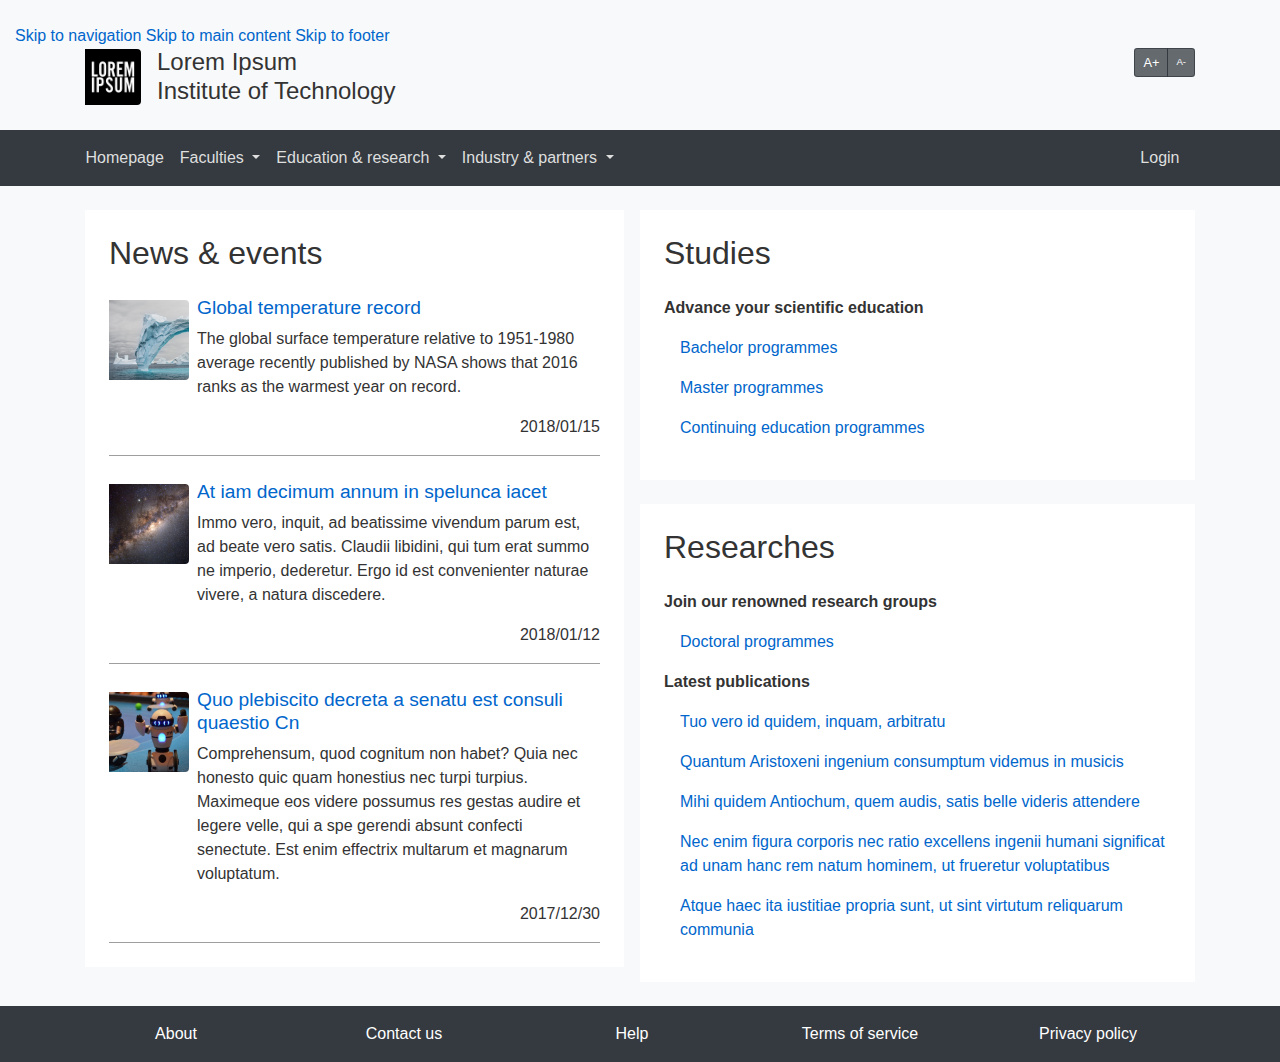
==== src/index.html @ 70aacde1 "Changes for 6 sub-tasks in Task 3" ====
<!DOCTYPE html>
<html lang="en" id="root">

<head>
    <meta charset="UTF-8">
    <meta name="viewport" content="width=device-width, initial-scale=1, shrink-to-fit=no">
    <meta http-equiv="X-UA-Compatible" content="ie=edge">
    <title>Lorem Ipsum Institute of Technolgoy</title>
    <link href="./css/bootstrap.css" rel="stylesheet">
    <link href="./css/common.css" rel="stylesheet">
    <link href="./css/index.css" rel="stylesheet">   
</head>

<body class="d-flex flex-column bg-light">
    <div class="container-fluid d-none d-lg-block my-4 header">
    <!-- Task 3.6-->
    <!-- Skip links -->
    <a href="#nav-bar-content" class="skip-link">Skip to navigation</a>
    <a href="#main" class="skip-link">Skip to main content</a>
    <a href="#footer" class="skip-link">Skip to footer</a>
        <div class="container">
            <div class="row no-gutters">
                <div class="col-8 media">
                    <img class="align-self-center mr-3 rounded-right logo" src="./img/logo.jpg">
                    <div class="media-body align-self-center">
                        <div class="mb-0 title">Lorem Ipsum
                            <br>Institute of Technology
                        </div>
                    </div>
                </div>
                <div class="col-4">
                    <div class="btn-toolbar justify-content-end">
                        <div class="btn-group btn-group-sm">
                            <button class="btn btn-dark font-increase-button" id="font-increase-button">A+</button>
                            <button class="btn btn-dark font-decrease-button" id="font-decrease-button">A-</button>
                        </div>
                    </div>
                </div>
            </div>
        </div>
    </div>

    <!-- Task 3.3-->
    <!-- Change to <nav> for main navigation container -->
    <!-- <div class="container-fluid bg-dark nav"> -->
    <nav class="container-fluid bg-dark nav">
        <div class="container">
            <div class="navbar navbar-dark bg-dark navbar-expand-lg px-0">
                <div class="navbar-brand d-lg-none">
                    <img class="rounded-right" src="./img/logo.jpg" width="40" height="40">
                </div>
                <button class="navbar-toggler" type="button">
                    <span class="navbar-toggler-icon"></span>
                </button>
                <div class="collapse navbar-collapse" id="nav-bar-content">
                    <!-- Change to <ul> for main menu -->                
                    <!-- <div class="navbar-nav mr-auto"> -->
                    <ul class="navbar-nav mr-auto">
                        <!-- Main menu items -->
                        <!-- <div class="nav-item"> -->
                        <li class="nav-item">
                            <!-- <a class="nav-link" href="./">Homepage</a> -->
                            <!-- <a class="nav-link" href="#">Homepage</a> -->
                            <a class="nav-link" href="./index.html">Homepage</a>
                        <!-- </div> -->
                        </li>
                        <!-- <div class="nav-item dropdown"> -->
                        <li class="nav-item dropdown">
                            <!-- Task 3.4 -->
                            <!-- Add aria attributes for screenreader -->
                            <!-- <a class="nav-link dropdown-toggle" href="#" id="nav-bar-faculties">Faculties</a> -->
                            <a class="nav-link dropdown-toggle" href="#" id="nav-bar-faculties" aria-haspopup="true" aria-expanded="false">
                                Faculties
                            </a>
                            <!-- Sub-menu represented as nested <ul> -->
                            <!-- <div class="dropdown-menu"> -->
                            <ul class="dropdown-menu">
                                <!-- <div> -->
                                <li>
                                    <a class="dropdown-item" href="./empty.html?title=Applied+sciences">Applied sciences</a>
                                <!-- </div> -->
                                </li>
                                <!-- <div> -->
                                <li>
                                    <a class="dropdown-item" href="./empty.html?title=Architecture+%26+planning">Architecture &amp; planning</a>
                                <!-- </div> -->
                                </li>
                                <!-- <div> -->
                                <li>
                                    <a class="dropdown-item" href="./empty.html?title=Construction+%26+environment">Construction &amp; environment</a>
                                <!-- </div> -->
                                </li>
                                <!-- <div> -->
                                <li>
                                    <a class="dropdown-item" href="./empty.html?title=Engineering">Engineering</a>
                                <!-- </div> -->
                                </li>
                                <!-- <div> -->
                                <li>
                                    <a class="dropdown-item" href="./empty.html?title=Health+%26+social+sciences">Health &amp; social sciences</a>
                                <!-- </div> -->
                                </li>
                            <!-- </div> -->
                            </ul>
                        <!-- </div> -->
                        </li>
                        <li class="nav-item dropdown">
                            <!-- Task 3.4 -->
                            <!-- <a class="nav-link dropdown-toggle" href="#" id="nav-bar-education">Education &amp; research</a> -->
                            <a class="nav-link dropdown-toggle" href="#" id="nav-bar-education" aria-haspopup="true" aria-expanded="false">
                                Education &amp; research
                            </a>
                            <ul class="dropdown-menu">
                                <li>
                                    <a class="dropdown-item" href="./empty.html?title=Bachelor">Bachelor</a>
                                </li>
                                <li>
                                    <a class="dropdown-item" href="./empty.html?title=Master">Master</a>
                                </li>
                                <li>
                                    <a class="dropdown-item" href="./empty.html?title=Continuing+education">Continuing education</a>
                                </li>
                                <li>
                                    <a class="dropdown-item" href="./empty.html?title=Doctorate">Doctorate</a>
                                </li>
                            </ul>
                        </li>
                        <li class="nav-item dropdown">
                            <!-- Task 3.4 -->
                            <!-- <a class="nav-link dropdown-toggle" href="#" id="nav-bar-industry">Industry &amp; partners</a> -->
                            <a class="nav-link dropdown-toggle" href="#" id="nav-bar-industry" aria-haspopup="true" aria-expanded="false">
                                Industry &amp; partners
                            </a>
                            <ul class="dropdown-menu">
                                <li>
                                    <a class="dropdown-item" href="./empty.html?title=Public+relations">Public relations</a>
                                </li>
                                <li>
                                    <a class="dropdown-item" href="./empty.html?title=Commercialization">Commercialization</a>
                                </li>
                                <li>
                                    <a class="dropdown-item" href="./empty.html?title=Sponsors+%26+partners">Sponsors &amp; partners</a>
                                </li>
                            </ul>
                        </li>
                    </ul>
                    <div class="navbar-nav">
                        <div class="nav-item">
                            <a class="nav-link" href="./login.html">Login</a>
                        </div>
                    </div>
                </div>
            </div>
            <div class="d-lg-none">
                <div class="btn-toolbar justify-content-end">
                    <div class="btn-group btn-group-sm">
                        <button class="btn btn-dark text-white font-increase-button" id="font-increase-button-1">A+</button>
                        <button class="btn btn-dark text-white font-decrease-button" id="font-decrease-button-1">A-</button>
                    </div>
                </div>
            </div>
        </div>
    </nav>

    <div class="container main" id="main">
        <div class="row no-gutters">
            <div class="col-12 col-lg-6">
                <div class="p-4 mt-4 mr-lg-3 bg-white news">
                    <!-- Task 3.1-->
                    <!-- <div class="text-primary mb-4 title">News &amp; events</div> -->
                    <h2 class="text-primary mb-4 title">News &amp; events</h2>
                    <!-- Task 3.2-->
                    <!-- <div class="media mt-4"> -->
                    <article class="media mt-4" aria-label="Global temperature record">
                        <img class="my-1 mr-2 rounded-right" src="./img/iceberg.jpg">
                        <div class="media-body">
                            <!-- Task 3.1-->                           
                            <!-- <div class="text-info mt-0 mb-2 subtitle">
                                <a href="./article.html">Global temperature record</a>
                            </div> -->
                            <h3 class="text-info mt-0 mb-2 subtitle">
                                <a href="./article.html">Global temperature record</a>
                            </h3>                            
                            <p>
                                The global surface temperature relative to 1951-1980 average recently published by NASA shows that 2016 ranks as the warmest
                                year on record.
                            </p>
                            <div class="my-3 text-secondary text-right">
                                <div>2018/01/15</div>
                            </div>
                        </div>
                    <!-- </div> -->
                    </article>
                    <!-- Task 3.2-->
                    <!-- <div class="media mt-4"> -->
                    <article class="media mt-4" aria-label="At iam decimum annum in spelunca iacet">
                        <img class="my-1 mr-2 rounded-right" src="./img/universe.jpg">
                        <div class="media-body">
                            <!-- Task 3.1-->
                            <!-- <div class="text-info mt-0 mb-2 subtitle">
                                <a href="./empty.html?title=Article">At iam decimum annum in spelunca iacet</a>
                            </div> -->
                            <h3 class="text-info mt-0 mb-2 subtitle">
                                <a href="./empty.html?title=Article">At iam decimum annum in spelunca iacet</a>
                            </h3>
                            <p>
                                Immo vero, inquit, ad beatissime vivendum parum est, ad beate vero satis. Claudii libidini, qui tum erat summo ne imperio,
                                dederetur. Ergo id est convenienter naturae vivere, a natura discedere.
                            </p>
                            <div class="my-3 text-secondary text-right">
                                <div>2018/01/12</div>
                            </div>
                        </div>
                    <!-- </div> -->
                    </article>
                    <!-- Task 3.2-->
                    <!-- <div class="media mt-4"> -->
                    <article class="media mt-4" aria-label="Quo plebiscito decreta a senatu est consuli quaestio Cn">
                        <img class="my-1 mr-2 rounded-right" src="./img/robots.jpg">
                        <div class="media-body">
                            <!-- Task 3.1-->
                            <!-- <div class="text-info mt-0 mb-2 subtitle">
                                <a href="./empty.html?title=Article">Quo plebiscito decreta a senatu est consuli quaestio Cn</a>
                            </div> -->
                            <h3 class="text-info mt-0 mb-2 subtitle">
                                <a href="./empty.html?title=Article">Quo plebiscito decreta a senatu est consuli quaestio Cn</a>
                            </h3>
                            <p>
                                Comprehensum, quod cognitum non habet? Quia nec honesto quic quam honestius nec turpi turpius. Maximeque eos videre possumus
                                res gestas audire et legere velle, qui a spe gerendi absunt confecti senectute. Est enim
                                effectrix multarum et magnarum voluptatum.
                            </p>
                            <div class="my-3 text-secondary text-right">
                                <div>2017/12/30</div>
                            </div>
                        </div>
                    <!-- </div> -->
                    </article>
                </div>
            </div>
            <div class="col-12 col-lg-6">
                <div class="p-4 mt-4 bg-white studies">
                    <!-- Task 3.1-->
                    <!-- <div class="text-primary mb-4 title">Studies</div> -->
                    <h2 class="text-primary mb-4 title">Studies</h2>
                    <p class="font-weight-bold">Advance your scientific education</p>
                    <div class="list-unstyled ml-3">
                        <p>
                            <a href="./empty.html?title=Bachelor">Bachelor programmes</a>
                        </p>
                        <p>
                            <a href="./empty.html?title=Bachelor">Master programmes</a>
                        </p>
                        <p>
                            <a href="./empty.html?title=Continuing+education">Continuing education programmes</a>
                        </p>
                    </div>
                </div>

                <div class="p-4 mt-4 bg-white researches">
                    <!-- Task 3.1-->
                    <!-- <div class="text-primary mb-4 title">Researches</div> -->
                    <h2 class="text-primary mb-4 title">Researches</h2>
                    <p class="font-weight-bold">Join our renowned research groups</p>
                    <p class="ml-3">
                        <a href="./empty.html?title=Doctorate">Doctoral programmes</a>
                    </p>
                    <p class="font-weight-bold">Latest publications</p>
                    <div class="list-unstyled ml-3">
                        <p>
                            <a href="./empty.html?title=Article">Tuo vero id quidem, inquam, arbitratu</a>
                        </p>
                        <p>
                            <a href="./empty.html?title=Article">Quantum Aristoxeni ingenium consumptum videmus in musicis</a>
                        </p>
                        <p>
                            <a href="./empty.html?title=Article">Mihi quidem Antiochum, quem audis, satis belle videris attendere</a>
                        </p>
                        <p>
                            <a href="./empty.html?title=Article">Nec enim figura corporis nec ratio excellens ingenii humani significat ad unam hanc rem natum
                                hominem, ut frueretur voluptatibus</a>
                        </p>
                        <p>
                            <a href="./empty.html?title=Article">Atque haec ita iustitiae propria sunt, ut sint virtutum reliquarum communia</a>
                        </p>
                    </div>
                </div>
            </div>
        </div>
    </div>

    <div class="container-fluid bg-dark mt-4 footer" id="footer">
        <div class="container text-center py-3">
            <div class="row justify-content-around">
                <a class="col-12 col-md mr-3 text-white" href="./empty.html?title=About">About</a>
                <a class="col-12 col-md mr-3 text-white" href="./empty.html?title=Contact+us">Contact us</a>
                <a class="col-12 col-md mr-3 text-white" href="./empty.html?title=Help">Help</a>
                <a class="col-12 col-md mr-3 text-white" href="./empty.html?title=Terms+of+services">Terms of service</a>
                <a class="col-12 col-md mr-3 text-white" href="./empty.html?title=Privacy+policy">Privacy policy</a>
            </div>
        </div>
    </div>

    <script type="text/javascript" src="./js/jquery.js"></script>
    <script type="text/javascript" src="./js/popper.js"></script>
    <script type="text/javascript" src="./js/bootstrap.js"></script>
    <script type="text/javascript" src="./js/common.js"></script>
    <script type="text/javascript" src="./js/index.js"></script>
</body>

</html>
---- src/css/common.css ----
html {
    font-size: 1rem
}

body,
html {
    height: 100%
}
/* Lanlan: Start Modifying Color*/
body a {
    color: #0066CC
}

body div,
body p {
    color: #333333
}

body a:hover {
    color: #CC0000
}
/* Lanlan: Finish Modifying Color*/
.title {
    font-size: 2rem;
    font-weight: 100
}

.subtitle {
    font-size: 1.2rem;
    font-weight: 400/* Lanlan */
}

.header .logo {
    height: 3.5rem;
    width: 3.5rem
}

.header .title {
    font-size: 1.5rem;
    line-height: 1.8rem
}

.header .font-increase-button,
.nav .font-increase-button {
    font-size: .8rem
}

.header .font-decrease-button,
.nav .font-decrease-button {
    font-size: .6rem
}

.footer,
.header,
.nav {
    flex: 0 0 auto
}

.main {
    flex: 1 0 auto
}
---- src/css/index.css ----
.news .media {
    border-bottom: 1px solid #9e9e9e
}

.news .media img {
    width: 5rem
}

.researches li,
.studies li {
    margin-top: 1.2rem
}
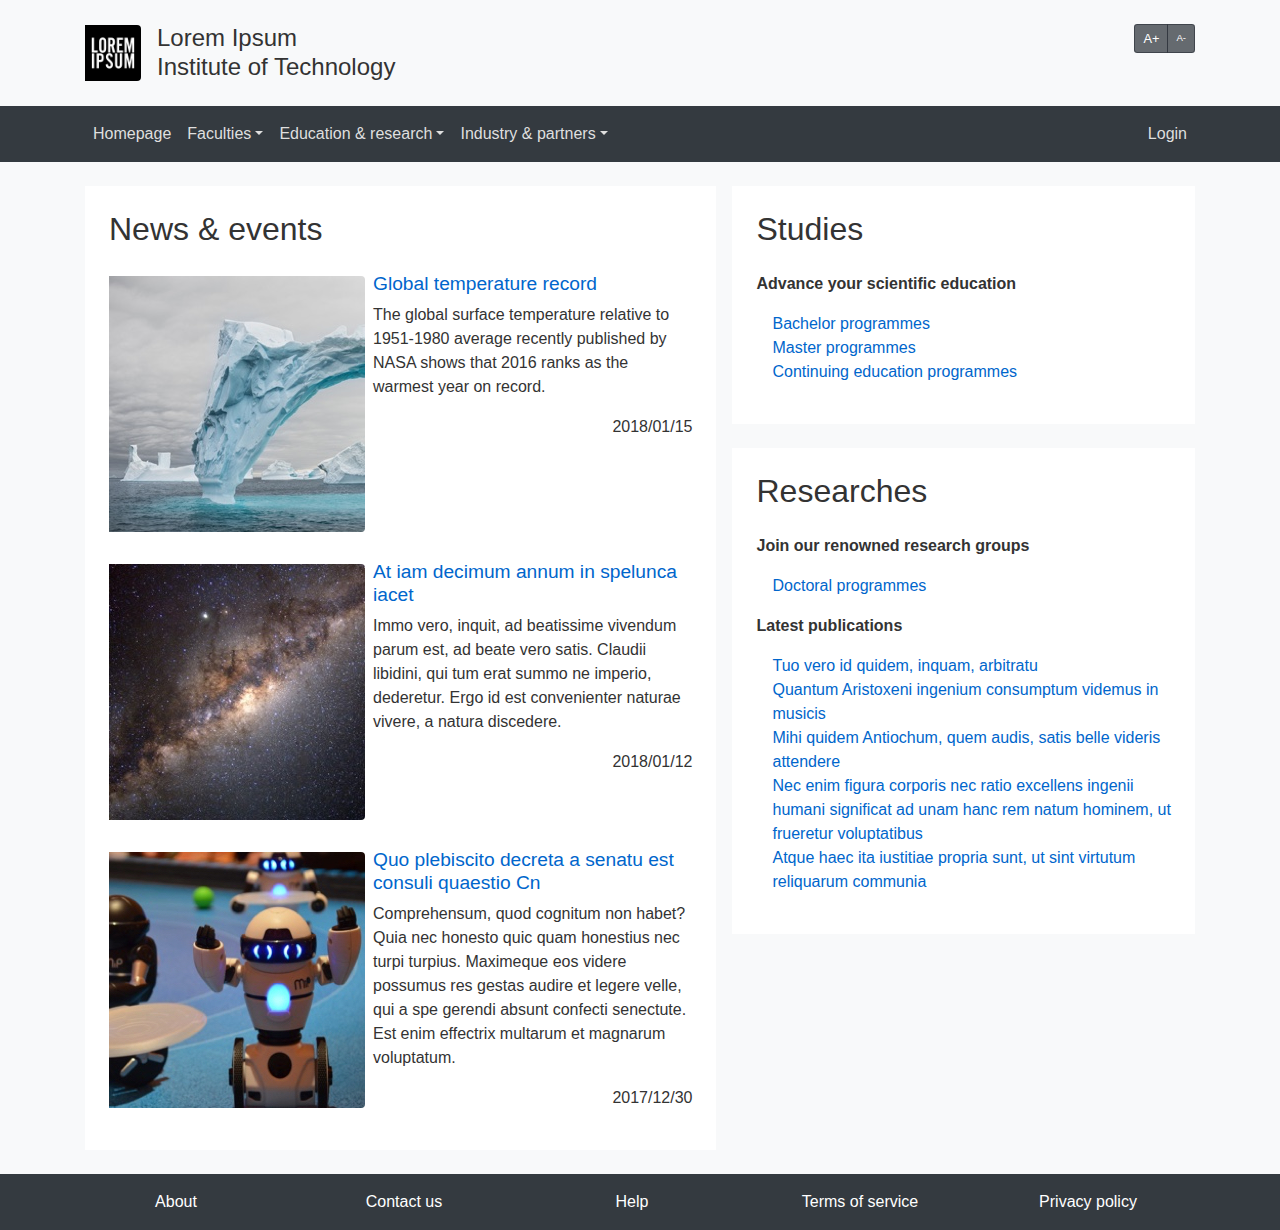
==== commit f21f469f: "Merge pull request #1 from Abbywpy/task2" ====
--- a/src/index.html
+++ b/src/index.html
@@ -8,298 +8,243 @@
     <title>Lorem Ipsum Institute of Technolgoy</title>
     <link href="./css/bootstrap.css" rel="stylesheet">
     <link href="./css/common.css" rel="stylesheet">
-    <link href="./css/index.css" rel="stylesheet">   
+    <link href="./css/index.css" rel="stylesheet">
 </head>
 
 <body class="d-flex flex-column bg-light">
-    <div class="container-fluid d-none d-lg-block my-4 header">
-    <!-- Task 3.6-->
-    <!-- Skip links -->
-    <a href="#nav-bar-content" class="skip-link">Skip to navigation</a>
-    <a href="#main" class="skip-link">Skip to main content</a>
-    <a href="#footer" class="skip-link">Skip to footer</a>
-        <div class="container">
-            <div class="row no-gutters">
-                <div class="col-8 media">
-                    <img class="align-self-center mr-3 rounded-right logo" src="./img/logo.jpg">
-                    <div class="media-body align-self-center">
-                        <div class="mb-0 title">Lorem Ipsum
-                            <br>Institute of Technology
-                        </div>
-                    </div>
-                </div>
-                <div class="col-4">
+    <header class="header" role="banner"><!-- Lanlan: use 'header' as HTML5 semantic tags; Add 'class="header"' for old browsers -->
+        <div class="container-fluid d-none d-lg-block my-4"><!-- Lanlan -->
+            <div class="container">
+                <div class="row no-gutters">
+                    <div class="col-8 media">
+                        <img class="align-self-center mr-3 rounded-right logo" src="./img/logo.jpg">
+                        <div class="media-body align-self-center">
+                            <h1 class="mb-0 title">Lorem Ipsum<!-- Lanlan -->
+                                <br>Institute of Technology
+                            </h1><!-- Lanlan -->
+                        </div>
+                    </div>
+                    <div class="col-4">
+                        <div class="btn-toolbar justify-content-end">
+                            <div class="btn-group btn-group-sm">
+                                <button class="btn btn-dark font-increase-button" aria-label="font-increase-button" id="font-increase-button">A+</button>
+                                <button class="btn btn-dark font-decrease-button" aria-label="font-decrease-button" id="font-decrease-button">A-</button>
+                            </div>
+                        </div>
+                    </div>
+                </div>
+            </div>
+        </div>
+    </header><!-- Lanlan -->
+
+    <nav class="nav" role="navigation"><!-- Lanlan -->
+        <div class="container-fluid bg-dark"><!-- Lanlan -->
+            <div class="container">
+                <div class="navbar navbar-dark bg-dark navbar-expand-lg px-0">
+                    <div class="navbar-brand d-lg-none">
+                        <img class="rounded-right" src="./img/logo.jpg" width="40" height="40">
+                    </div>
+                    <button class="navbar-toggler" type="button">
+                        <span class="navbar-toggler-icon"></span>
+                    </button>
+                    <div class="collapse navbar-collapse" id="nav-bar-content">
+                        <div class="navbar-nav mr-auto">
+                            <div class="nav-item">
+                                <a class="nav-link" href="./">Homepage</a>
+                            </div>
+                            <div class="nav-item dropdown">
+                                <a class="nav-link dropdown-toggle" href="#" id="nav-bar-faculties">Faculties</a>
+                                <div class="dropdown-menu">
+                                    <div>
+                                        <a class="dropdown-item" href="./empty.html?title=Applied+sciences">Applied sciences</a>
+                                    </div>
+                                    <div>
+                                        <a class="dropdown-item" href="./empty.html?title=Architecture+%26+planning">Architecture &amp; planning</a>
+                                    </div>
+                                    <div>
+                                        <a class="dropdown-item" href="./empty.html?title=Construction+%26+environment">Construction &amp; environment</a>
+                                    </div>
+                                    <div>
+                                        <a class="dropdown-item" href="./empty.html?title=Engineering">Engineering</a>
+                                    </div>
+                                    <div>
+                                        <a class="dropdown-item" href="./empty.html?title=Health+%26+social+sciences">Health &amp; social sciences</a>
+                                    </div>
+                                </div>
+                            </div>
+                            <div class="nav-item dropdown">
+                                <a class="nav-link dropdown-toggle" href="#" id="nav-bar-education">Education &amp; research</a>
+                                <div class="dropdown-menu">
+                                    <div>
+                                        <a class="dropdown-item" href="./empty.html?title=Bachelor">Bachelor</a>
+                                    </div>
+                                    <div>
+                                        <a class="dropdown-item" href="./empty.html?title=Master">Master</a>
+                                    </div>
+                                    <div>
+                                        <a class="dropdown-item" href="./empty.html?title=Continuing+education">Continuing education</a>
+                                    </div>
+                                    <div>
+                                        <a class="dropdown-item" href="./empty.html?title=Doctorate">Doctorate</a>
+                                    </div>
+                                </div>
+                            </div>
+                            <div class="nav-item dropdown">
+                                <a class="nav-link dropdown-toggle" href="#" id="nav-bar-industry">Industry &amp; partners</a>
+                                <div class="dropdown-menu">
+                                    <div>
+                                        <a class="dropdown-item" href="./empty.html?title=Public+relations">Public relations</a>
+                                    </div>
+                                    <div>
+                                        <a class="dropdown-item" href="./empty.html?title=Commercialization">Commercialization</a>
+                                    </div>
+                                    <div>
+                                        <a class="dropdown-item" href="./empty.html?title=Sponsors+%26+partners">Sponsors &amp; partners</a>
+                                    </div>
+                                </div>
+                            </div>
+                        </div>
+                        <div class="navbar-nav">
+                            <div class="nav-item">
+                                <a class="nav-link" href="./login.html">Login</a>
+                            </div>
+                        </div>
+                    </div>
+                </div>
+                <div class="d-lg-none">
                     <div class="btn-toolbar justify-content-end">
                         <div class="btn-group btn-group-sm">
-                            <button class="btn btn-dark font-increase-button" id="font-increase-button">A+</button>
-                            <button class="btn btn-dark font-decrease-button" id="font-decrease-button">A-</button>
-                        </div>
-                    </div>
-                </div>
-            </div>
-        </div>
-    </div>
-
-    <!-- Task 3.3-->
-    <!-- Change to <nav> for main navigation container -->
-    <!-- <div class="container-fluid bg-dark nav"> -->
-    <nav class="container-fluid bg-dark nav">
-        <div class="container">
-            <div class="navbar navbar-dark bg-dark navbar-expand-lg px-0">
-                <div class="navbar-brand d-lg-none">
-                    <img class="rounded-right" src="./img/logo.jpg" width="40" height="40">
-                </div>
-                <button class="navbar-toggler" type="button">
-                    <span class="navbar-toggler-icon"></span>
-                </button>
-                <div class="collapse navbar-collapse" id="nav-bar-content">
-                    <!-- Change to <ul> for main menu -->                
-                    <!-- <div class="navbar-nav mr-auto"> -->
-                    <ul class="navbar-nav mr-auto">
-                        <!-- Main menu items -->
-                        <!-- <div class="nav-item"> -->
-                        <li class="nav-item">
-                            <!-- <a class="nav-link" href="./">Homepage</a> -->
-                            <!-- <a class="nav-link" href="#">Homepage</a> -->
-                            <a class="nav-link" href="./index.html">Homepage</a>
-                        <!-- </div> -->
-                        </li>
-                        <!-- <div class="nav-item dropdown"> -->
-                        <li class="nav-item dropdown">
-                            <!-- Task 3.4 -->
-                            <!-- Add aria attributes for screenreader -->
-                            <!-- <a class="nav-link dropdown-toggle" href="#" id="nav-bar-faculties">Faculties</a> -->
-                            <a class="nav-link dropdown-toggle" href="#" id="nav-bar-faculties" aria-haspopup="true" aria-expanded="false">
-                                Faculties
-                            </a>
-                            <!-- Sub-menu represented as nested <ul> -->
-                            <!-- <div class="dropdown-menu"> -->
-                            <ul class="dropdown-menu">
-                                <!-- <div> -->
-                                <li>
-                                    <a class="dropdown-item" href="./empty.html?title=Applied+sciences">Applied sciences</a>
-                                <!-- </div> -->
-                                </li>
-                                <!-- <div> -->
-                                <li>
-                                    <a class="dropdown-item" href="./empty.html?title=Architecture+%26+planning">Architecture &amp; planning</a>
-                                <!-- </div> -->
-                                </li>
-                                <!-- <div> -->
-                                <li>
-                                    <a class="dropdown-item" href="./empty.html?title=Construction+%26+environment">Construction &amp; environment</a>
-                                <!-- </div> -->
-                                </li>
-                                <!-- <div> -->
-                                <li>
-                                    <a class="dropdown-item" href="./empty.html?title=Engineering">Engineering</a>
-                                <!-- </div> -->
-                                </li>
-                                <!-- <div> -->
-                                <li>
-                                    <a class="dropdown-item" href="./empty.html?title=Health+%26+social+sciences">Health &amp; social sciences</a>
-                                <!-- </div> -->
-                                </li>
-                            <!-- </div> -->
-                            </ul>
-                        <!-- </div> -->
-                        </li>
-                        <li class="nav-item dropdown">
-                            <!-- Task 3.4 -->
-                            <!-- <a class="nav-link dropdown-toggle" href="#" id="nav-bar-education">Education &amp; research</a> -->
-                            <a class="nav-link dropdown-toggle" href="#" id="nav-bar-education" aria-haspopup="true" aria-expanded="false">
-                                Education &amp; research
-                            </a>
-                            <ul class="dropdown-menu">
-                                <li>
-                                    <a class="dropdown-item" href="./empty.html?title=Bachelor">Bachelor</a>
-                                </li>
-                                <li>
-                                    <a class="dropdown-item" href="./empty.html?title=Master">Master</a>
-                                </li>
-                                <li>
-                                    <a class="dropdown-item" href="./empty.html?title=Continuing+education">Continuing education</a>
-                                </li>
-                                <li>
-                                    <a class="dropdown-item" href="./empty.html?title=Doctorate">Doctorate</a>
-                                </li>
-                            </ul>
-                        </li>
-                        <li class="nav-item dropdown">
-                            <!-- Task 3.4 -->
-                            <!-- <a class="nav-link dropdown-toggle" href="#" id="nav-bar-industry">Industry &amp; partners</a> -->
-                            <a class="nav-link dropdown-toggle" href="#" id="nav-bar-industry" aria-haspopup="true" aria-expanded="false">
-                                Industry &amp; partners
-                            </a>
-                            <ul class="dropdown-menu">
-                                <li>
-                                    <a class="dropdown-item" href="./empty.html?title=Public+relations">Public relations</a>
-                                </li>
-                                <li>
-                                    <a class="dropdown-item" href="./empty.html?title=Commercialization">Commercialization</a>
-                                </li>
-                                <li>
-                                    <a class="dropdown-item" href="./empty.html?title=Sponsors+%26+partners">Sponsors &amp; partners</a>
-                                </li>
-                            </ul>
-                        </li>
-                    </ul>
-                    <div class="navbar-nav">
-                        <div class="nav-item">
-                            <a class="nav-link" href="./login.html">Login</a>
-                        </div>
-                    </div>
-                </div>
-            </div>
-            <div class="d-lg-none">
-                <div class="btn-toolbar justify-content-end">
-                    <div class="btn-group btn-group-sm">
-                        <button class="btn btn-dark text-white font-increase-button" id="font-increase-button-1">A+</button>
-                        <button class="btn btn-dark text-white font-decrease-button" id="font-decrease-button-1">A-</button>
-                    </div>
-                </div>
-            </div>
-        </div>
-    </nav>
-
-    <div class="container main" id="main">
-        <div class="row no-gutters">
-            <div class="col-12 col-lg-6">
-                <div class="p-4 mt-4 mr-lg-3 bg-white news">
-                    <!-- Task 3.1-->
-                    <!-- <div class="text-primary mb-4 title">News &amp; events</div> -->
-                    <h2 class="text-primary mb-4 title">News &amp; events</h2>
-                    <!-- Task 3.2-->
-                    <!-- <div class="media mt-4"> -->
-                    <article class="media mt-4" aria-label="Global temperature record">
-                        <img class="my-1 mr-2 rounded-right" src="./img/iceberg.jpg">
-                        <div class="media-body">
-                            <!-- Task 3.1-->                           
-                            <!-- <div class="text-info mt-0 mb-2 subtitle">
-                                <a href="./article.html">Global temperature record</a>
-                            </div> -->
-                            <h3 class="text-info mt-0 mb-2 subtitle">
-                                <a href="./article.html">Global temperature record</a>
-                            </h3>                            
-                            <p>
-                                The global surface temperature relative to 1951-1980 average recently published by NASA shows that 2016 ranks as the warmest
-                                year on record.
+                            <button class="btn btn-dark text-white font-increase-button" aria-label="font-increase-button" id="font-increase-button-1">A+</button>
+                            <button class="btn btn-dark text-white font-decrease-button" aria-label="font-decrease-button" id="font-decrease-button-1">A-</button>
+                        </div>
+                    </div>
+                </div>
+            </div>
+        </div>
+    </nav><!-- Lanlan -->
+
+    <main class="main" role="main"><!-- Lanlan -->
+        <div class="container"><!-- Lanlan -->
+            <div class="row no-gutters">
+                <div class="col-12 col-lg-7"><!-- Lanlan: change width -->
+                    <section aria-label="news"><!-- Lanlan: section + aria-label -->
+                        <div class="p-4 mt-4 mr-lg-3 bg-white"><!-- Lanlan -->
+                            <h2 class="text-primary mb-4 title">News &amp; events</h2><!-- Lanlan -->
+                            <article aria-labelledby="article1-heading" class="media mt-4"><!-- Lanlan -->
+                                <img class="my-1 mr-2 rounded-right" src="./img/iceberg.jpg">
+                                <div class="media-body">
+                                    <h3 id="article1-heading" class="text-info mt-0 mb-2 subtitle"><!-- Lanlan -->
+                                        <a href="./article.html">Global temperature record</a>
+                                    </h3><!-- Lanlan -->
+                                    <p>
+                                        The global surface temperature relative to 1951-1980 average recently published by NASA shows that 2016 ranks as the warmest
+                                        year on record.
+                                    </p>
+                                    <div class="my-3 text-secondary text-right">
+                                        <div>2018/01/15</div>
+                                    </div>
+                                </div>
+                            </article><!-- Lanlan -->
+                            <article aria-labelledby="article2-heading" class="media mt-4"><!-- Lanlan -->
+                                <img class="my-1 mr-2 rounded-right" src="./img/universe.jpg">
+                                <div class="media-body">
+                                    <h3 id="article2-heading" class="text-info mt-0 mb-2 subtitle"><!-- Lanlan -->
+                                        <a href="./empty.html?title=Article">At iam decimum annum in spelunca iacet</a>
+                                    </h3><!-- Lanlan -->
+                                    <p>
+                                        Immo vero, inquit, ad beatissime vivendum parum est, ad beate vero satis. Claudii libidini, qui tum erat summo ne imperio,
+                                        dederetur. Ergo id est convenienter naturae vivere, a natura discedere.
+                                    </p>
+                                    <div class="my-3 text-secondary text-right">
+                                        <div>2018/01/12</div>
+                                    </div>
+                                </div>
+                            </article><!-- Lanlan -->
+                            <article aria-labelledby="article3-heading" class="media mt-4"><!-- Lanlan -->
+                                <img class="my-1 mr-2 rounded-right" src="./img/robots.jpg">
+                                <div class="media-body">
+                                    <h3 id="article3-heading" class="text-info mt-0 mb-2 subtitle"><!-- Lanlan -->
+                                        <a href="./empty.html?title=Article">Quo plebiscito decreta a senatu est consuli quaestio Cn</a>
+                                    </h3><!-- Lanlan -->
+                                    <p>
+                                        Comprehensum, quod cognitum non habet? Quia nec honesto quic quam honestius nec turpi turpius. Maximeque eos videre possumus
+                                        res gestas audire et legere velle, qui a spe gerendi absunt confecti senectute. Est enim
+                                        effectrix multarum et magnarum voluptatum.
+                                    </p>
+                                    <div class="my-3 text-secondary text-right">
+                                        <div>2017/12/30</div>
+                                    </div>
+                                </div>
+                            </article><!-- Lanlan -->
+                        </div>
+                    </section><!-- Lanlan -->
+                </div>
+
+                <div class="col-12 col-lg-5"><!-- Lanlan: change width -->
+                    <aside aria-label="studies" role="complementary"><!-- Lanlan: aside + aria-label -->
+                        <div class="p-4 mt-4 bg-white"><!-- Lanlan -->
+                            <h2 class="text-primary mb-4 title">Studies</h2><!-- Lanlan -->
+                            <p class="font-weight-bold">Advance your scientific education</p>
+                            <ul class="list-unstyled ml-3"><!-- Lanlan -->
+                                <li><!-- Lanlan -->
+                                    <a href="./empty.html?title=Bachelor">Bachelor programmes</a>
+                                </li><!-- Lanlan -->
+                                <li><!-- Lanlan -->
+                                    <a href="./empty.html?title=Bachelor">Master programmes</a>
+                                </li><!-- Lanlan -->
+                                <li><!-- Lanlan -->
+                                    <a href="./empty.html?title=Continuing+education">Continuing education programmes</a>
+                                </li><!-- Lanlan -->
+                            </ul><!-- Lanlan -->
+                        </div>
+                    </aside><!-- Lanlan -->
+
+                    <aside aria-label="researches" role="complementary"><!-- Lanlan: aside + aria-label -->
+                        <div class="p-4 mt-4 bg-white"><!-- Lanlan -->
+                            <h2 class="text-primary mb-4 title">Researches</h2><!-- Lanlan -->
+                            <p class="font-weight-bold">Join our renowned research groups</p>
+                            <p class="ml-3">
+                                <a href="./empty.html?title=Doctorate">Doctoral programmes</a>
                             </p>
-                            <div class="my-3 text-secondary text-right">
-                                <div>2018/01/15</div>
-                            </div>
-                        </div>
-                    <!-- </div> -->
-                    </article>
-                    <!-- Task 3.2-->
-                    <!-- <div class="media mt-4"> -->
-                    <article class="media mt-4" aria-label="At iam decimum annum in spelunca iacet">
-                        <img class="my-1 mr-2 rounded-right" src="./img/universe.jpg">
-                        <div class="media-body">
-                            <!-- Task 3.1-->
-                            <!-- <div class="text-info mt-0 mb-2 subtitle">
-                                <a href="./empty.html?title=Article">At iam decimum annum in spelunca iacet</a>
-                            </div> -->
-                            <h3 class="text-info mt-0 mb-2 subtitle">
-                                <a href="./empty.html?title=Article">At iam decimum annum in spelunca iacet</a>
-                            </h3>
-                            <p>
-                                Immo vero, inquit, ad beatissime vivendum parum est, ad beate vero satis. Claudii libidini, qui tum erat summo ne imperio,
-                                dederetur. Ergo id est convenienter naturae vivere, a natura discedere.
-                            </p>
-                            <div class="my-3 text-secondary text-right">
-                                <div>2018/01/12</div>
-                            </div>
-                        </div>
-                    <!-- </div> -->
-                    </article>
-                    <!-- Task 3.2-->
-                    <!-- <div class="media mt-4"> -->
-                    <article class="media mt-4" aria-label="Quo plebiscito decreta a senatu est consuli quaestio Cn">
-                        <img class="my-1 mr-2 rounded-right" src="./img/robots.jpg">
-                        <div class="media-body">
-                            <!-- Task 3.1-->
-                            <!-- <div class="text-info mt-0 mb-2 subtitle">
-                                <a href="./empty.html?title=Article">Quo plebiscito decreta a senatu est consuli quaestio Cn</a>
-                            </div> -->
-                            <h3 class="text-info mt-0 mb-2 subtitle">
-                                <a href="./empty.html?title=Article">Quo plebiscito decreta a senatu est consuli quaestio Cn</a>
-                            </h3>
-                            <p>
-                                Comprehensum, quod cognitum non habet? Quia nec honesto quic quam honestius nec turpi turpius. Maximeque eos videre possumus
-                                res gestas audire et legere velle, qui a spe gerendi absunt confecti senectute. Est enim
-                                effectrix multarum et magnarum voluptatum.
-                            </p>
-                            <div class="my-3 text-secondary text-right">
-                                <div>2017/12/30</div>
-                            </div>
-                        </div>
-                    <!-- </div> -->
-                    </article>
-                </div>
-            </div>
-            <div class="col-12 col-lg-6">
-                <div class="p-4 mt-4 bg-white studies">
-                    <!-- Task 3.1-->
-                    <!-- <div class="text-primary mb-4 title">Studies</div> -->
-                    <h2 class="text-primary mb-4 title">Studies</h2>
-                    <p class="font-weight-bold">Advance your scientific education</p>
-                    <div class="list-unstyled ml-3">
-                        <p>
-                            <a href="./empty.html?title=Bachelor">Bachelor programmes</a>
-                        </p>
-                        <p>
-                            <a href="./empty.html?title=Bachelor">Master programmes</a>
-                        </p>
-                        <p>
-                            <a href="./empty.html?title=Continuing+education">Continuing education programmes</a>
-                        </p>
-                    </div>
-                </div>
-
-                <div class="p-4 mt-4 bg-white researches">
-                    <!-- Task 3.1-->
-                    <!-- <div class="text-primary mb-4 title">Researches</div> -->
-                    <h2 class="text-primary mb-4 title">Researches</h2>
-                    <p class="font-weight-bold">Join our renowned research groups</p>
-                    <p class="ml-3">
-                        <a href="./empty.html?title=Doctorate">Doctoral programmes</a>
-                    </p>
-                    <p class="font-weight-bold">Latest publications</p>
-                    <div class="list-unstyled ml-3">
-                        <p>
-                            <a href="./empty.html?title=Article">Tuo vero id quidem, inquam, arbitratu</a>
-                        </p>
-                        <p>
-                            <a href="./empty.html?title=Article">Quantum Aristoxeni ingenium consumptum videmus in musicis</a>
-                        </p>
-                        <p>
-                            <a href="./empty.html?title=Article">Mihi quidem Antiochum, quem audis, satis belle videris attendere</a>
-                        </p>
-                        <p>
-                            <a href="./empty.html?title=Article">Nec enim figura corporis nec ratio excellens ingenii humani significat ad unam hanc rem natum
-                                hominem, ut frueretur voluptatibus</a>
-                        </p>
-                        <p>
-                            <a href="./empty.html?title=Article">Atque haec ita iustitiae propria sunt, ut sint virtutum reliquarum communia</a>
-                        </p>
-                    </div>
-                </div>
-            </div>
-        </div>
-    </div>
-
-    <div class="container-fluid bg-dark mt-4 footer" id="footer">
-        <div class="container text-center py-3">
-            <div class="row justify-content-around">
-                <a class="col-12 col-md mr-3 text-white" href="./empty.html?title=About">About</a>
-                <a class="col-12 col-md mr-3 text-white" href="./empty.html?title=Contact+us">Contact us</a>
-                <a class="col-12 col-md mr-3 text-white" href="./empty.html?title=Help">Help</a>
-                <a class="col-12 col-md mr-3 text-white" href="./empty.html?title=Terms+of+services">Terms of service</a>
-                <a class="col-12 col-md mr-3 text-white" href="./empty.html?title=Privacy+policy">Privacy policy</a>
-            </div>
-        </div>
-    </div>
+                            <p class="font-weight-bold">Latest publications</p>
+                            <ul class="list-unstyled ml-3"><!-- Lanlan -->
+                                <li><!-- Lanlan -->
+                                    <a href="./empty.html?title=Article">Tuo vero id quidem, inquam, arbitratu</a>
+                                </li><!-- Lanlan -->
+                                <li><!-- Lanlan -->
+                                    <a href="./empty.html?title=Article">Quantum Aristoxeni ingenium consumptum videmus in musicis</a>
+                                </li><!-- Lanlan -->
+                                <li><!-- Lanlan -->
+                                    <a href="./empty.html?title=Article">Mihi quidem Antiochum, quem audis, satis belle videris attendere</a>
+                                </li><!-- Lanlan -->
+                                <li><!-- Lanlan -->
+                                    <a href="./empty.html?title=Article">Nec enim figura corporis nec ratio excellens ingenii humani significat ad unam hanc rem natum
+                                        hominem, ut frueretur voluptatibus</a>
+                                </li><!-- Lanlan -->
+                                <li><!-- Lanlan -->
+                                    <a href="./empty.html?title=Article">Atque haec ita iustitiae propria sunt, ut sint virtutum reliquarum communia</a>
+                                </li><!-- Lanlan -->
+                            </ul><!-- Lanlan -->
+                        </div>
+                    </aside><!-- Lanlan -->
+                </div>
+            </div>
+        </div>
+    </main><!-- Lanlan -->
+
+    <footer class="footer" role="contentinfo"><!-- Lanlan -->
+        <div class="container-fluid bg-dark mt-4"><!-- Lanlan -->
+            <div class="container text-center py-3">
+                <div class="row justify-content-around">
+                    <a class="col-12 col-md mr-3 text-white" href="./empty.html?title=About">About</a>
+                    <a class="col-12 col-md mr-3 text-white" href="./empty.html?title=Contact+us">Contact us</a>
+                    <a class="col-12 col-md mr-3 text-white" href="./empty.html?title=Help">Help</a>
+                    <a class="col-12 col-md mr-3 text-white" href="./empty.html?title=Terms+of+services">Terms of service</a>
+                    <a class="col-12 col-md mr-3 text-white" href="./empty.html?title=Privacy+policy">Privacy policy</a>
+                </div>
+            </div>
+        </div>
+    </footer><!-- Lanlan -->
 
     <script type="text/javascript" src="./js/jquery.js"></script>
     <script type="text/javascript" src="./js/popper.js"></script>
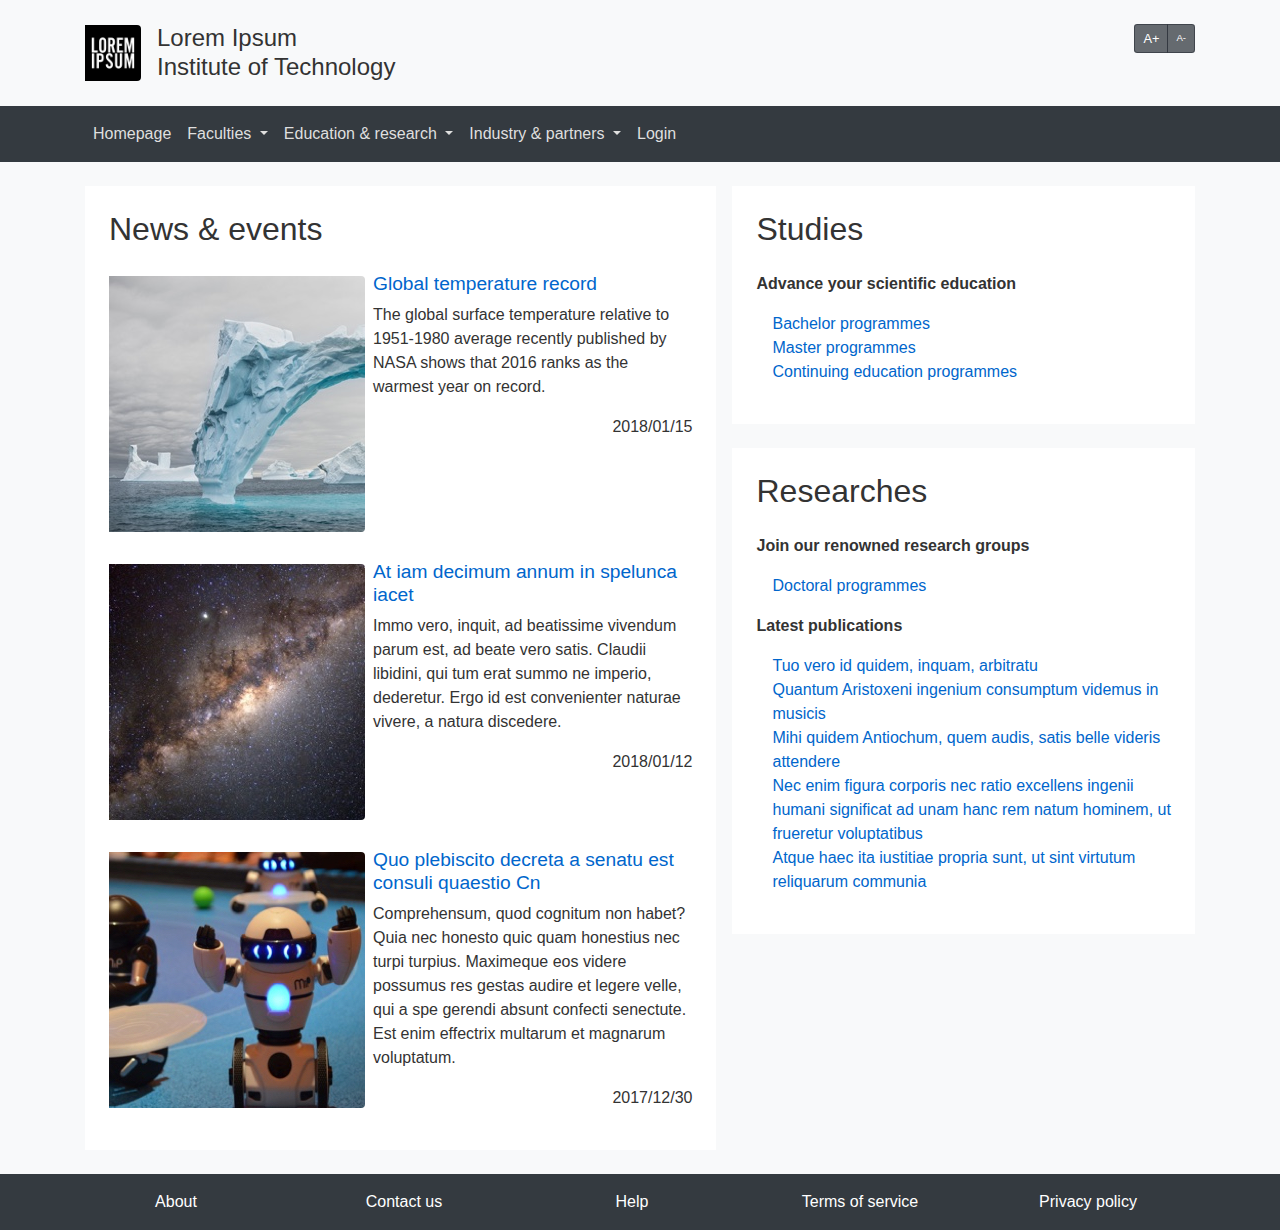
==== commit 76831e72: "Merge remote-tracking branch 'origin/task3'" ====
--- a/src/index.html
+++ b/src/index.html
@@ -8,20 +8,25 @@
     <title>Lorem Ipsum Institute of Technolgoy</title>
     <link href="./css/bootstrap.css" rel="stylesheet">
     <link href="./css/common.css" rel="stylesheet">
-    <link href="./css/index.css" rel="stylesheet">
+    <link href="./css/index.css" rel="stylesheet">   
 </head>
 
 <body class="d-flex flex-column bg-light">
-    <header class="header" role="banner"><!-- Lanlan: use 'header' as HTML5 semantic tags; Add 'class="header"' for old browsers -->
-        <div class="container-fluid d-none d-lg-block my-4"><!-- Lanlan -->
+    <header class="header" role="banner"><!-- use 'header' as HTML5 semantic tags; Add 'class="header"' for old browsers -->
+        <div class="container-fluid d-none d-lg-block my-4">
+        <!-- Task 3.6-->
+        <!-- Skip links -->
+        <a href="#nav-bar-content" class="skip-link">Skip to navigation</a>
+        <a href="#main" class="skip-link">Skip to main content</a>
+        <a href="#footer" class="skip-link">Skip to footer</a>
             <div class="container">
                 <div class="row no-gutters">
                     <div class="col-8 media">
                         <img class="align-self-center mr-3 rounded-right logo" src="./img/logo.jpg">
                         <div class="media-body align-self-center">
-                            <h1 class="mb-0 title">Lorem Ipsum<!-- Lanlan -->
+                            <h1 class="mb-0 title">Lorem Ipsum
                                 <br>Institute of Technology
-                            </h1><!-- Lanlan -->
+                            </h1>
                         </div>
                     </div>
                     <div class="col-4">
@@ -35,10 +40,13 @@
                 </div>
             </div>
         </div>
-    </header><!-- Lanlan -->
-
-    <nav class="nav" role="navigation"><!-- Lanlan -->
-        <div class="container-fluid bg-dark"><!-- Lanlan -->
+    </header>
+
+
+    <!-- Task 3.3-->
+    <!-- Change to <nav> for main navigation container -->
+    <nav class="nav" role="navigation">
+        <div class="container-fluid bg-dark">
             <div class="container">
                 <div class="navbar navbar-dark bg-dark navbar-expand-lg px-0">
                     <div class="navbar-brand d-lg-none">
@@ -48,62 +56,76 @@
                         <span class="navbar-toggler-icon"></span>
                     </button>
                     <div class="collapse navbar-collapse" id="nav-bar-content">
+                        <!-- Change to <ul> for main menu -->                
                         <div class="navbar-nav mr-auto">
-                            <div class="nav-item">
-                                <a class="nav-link" href="./">Homepage</a>
-                            </div>
-                            <div class="nav-item dropdown">
-                                <a class="nav-link dropdown-toggle" href="#" id="nav-bar-faculties">Faculties</a>
-                                <div class="dropdown-menu">
-                                    <div>
-                                        <a class="dropdown-item" href="./empty.html?title=Applied+sciences">Applied sciences</a>
-                                    </div>
-                                    <div>
-                                        <a class="dropdown-item" href="./empty.html?title=Architecture+%26+planning">Architecture &amp; planning</a>
-                                    </div>
-                                    <div>
-                                        <a class="dropdown-item" href="./empty.html?title=Construction+%26+environment">Construction &amp; environment</a>
-                                    </div>
-                                    <div>
-                                        <a class="dropdown-item" href="./empty.html?title=Engineering">Engineering</a>
-                                    </div>
-                                    <div>
-                                        <a class="dropdown-item" href="./empty.html?title=Health+%26+social+sciences">Health &amp; social sciences</a>
-                                    </div>
-                                </div>
-                            </div>
-                            <div class="nav-item dropdown">
-                                <a class="nav-link dropdown-toggle" href="#" id="nav-bar-education">Education &amp; research</a>
-                                <div class="dropdown-menu">
-                                    <div>
-                                        <a class="dropdown-item" href="./empty.html?title=Bachelor">Bachelor</a>
-                                    </div>
-                                    <div>
-                                        <a class="dropdown-item" href="./empty.html?title=Master">Master</a>
-                                    </div>
-                                    <div>
-                                        <a class="dropdown-item" href="./empty.html?title=Continuing+education">Continuing education</a>
-                                    </div>
-                                    <div>
-                                        <a class="dropdown-item" href="./empty.html?title=Doctorate">Doctorate</a>
-                                    </div>
-                                </div>
-                            </div>
-                            <div class="nav-item dropdown">
-                                <a class="nav-link dropdown-toggle" href="#" id="nav-bar-industry">Industry &amp; partners</a>
-                                <div class="dropdown-menu">
-                                    <div>
+                            <ul class="navbar-nav mr-auto">
+                                <!-- Main menu items -->
+                                <li class="nav-item">
+                                    <a class="nav-link" href="./index.html">Homepage</a>
+                                </li>
+                                <li class="nav-item dropdown">
+                                    <!-- Task 3.4 -->
+                                    <!-- Add aria attributes for screenreader -->
+                                    <a class="nav-link dropdown-toggle" href="#" id="nav-bar-faculties" aria-haspopup="true" aria-expanded="false">
+                                        Faculties
+                                    </a>
+                                    <!-- Sub-menu represented as nested <ul> -->
+                                    <ul class="dropdown-menu">
+                                        <li>
+                                            <a class="dropdown-item" href="./empty.html?title=Applied+sciences">Applied sciences</a>
+                                        </li>
+                                        <li>
+                                            <a class="dropdown-item" href="./empty.html?title=Architecture+%26+planning">Architecture &amp; planning</a>
+                                        </li>
+                                        <li>
+                                            <a class="dropdown-item" href="./empty.html?title=Construction+%26+environment">Construction &amp; environment</a>
+                                        </li>
+                                        <li>
+                                            <a class="dropdown-item" href="./empty.html?title=Engineering">Engineering</a>
+                                        </li>
+                                        <li>
+                                            <a class="dropdown-item" href="./empty.html?title=Health+%26+social+sciences">Health &amp; social sciences</a>
+                                        </li>
+                                    </ul>
+                                </li>
+                                <li class="nav-item dropdown">
+                                    <!-- Task 3.4 -->
+                                    <a class="nav-link dropdown-toggle" href="#" id="nav-bar-education" aria-haspopup="true" aria-expanded="false">
+                                        Education &amp; research
+                                    </a>
+                                    <ul class="dropdown-menu">
+                                        <li>
+                                            <a class="dropdown-item" href="./empty.html?title=Bachelor">Bachelor</a>
+                                        </li>
+                                        <li>
+                                            <a class="dropdown-item" href="./empty.html?title=Master">Master</a>
+                                        </li>
+                                        <li>
+                                            <a class="dropdown-item" href="./empty.html?title=Continuing+education">Continuing education</a>
+                                        </li>
+                                        <li>
+                                            <a class="dropdown-item" href="./empty.html?title=Doctorate">Doctorate</a>
+                                        </li>
+                                    </ul>
+                                </li>
+                            <li class="nav-item dropdown">
+                                <!-- Task 3.4 -->
+                                <a class="nav-link dropdown-toggle" href="#" id="nav-bar-industry" aria-haspopup="true" aria-expanded="false">
+                                    Industry &amp; partners
+                                </a>
+                                <ul class="dropdown-menu">
+                                    <li>
                                         <a class="dropdown-item" href="./empty.html?title=Public+relations">Public relations</a>
-                                    </div>
-                                    <div>
+                                    </li>
+                                    <li>
                                         <a class="dropdown-item" href="./empty.html?title=Commercialization">Commercialization</a>
-                                    </div>
-                                    <div>
+                                    </li>
+                                    <li>
                                         <a class="dropdown-item" href="./empty.html?title=Sponsors+%26+partners">Sponsors &amp; partners</a>
-                                    </div>
-                                </div>
-                            </div>
-                        </div>
+                                    </li>
+                                </ul>
+                            </li>
+                        </ul>
                         <div class="navbar-nav">
                             <div class="nav-item">
                                 <a class="nav-link" href="./login.html">Login</a>
@@ -121,21 +143,24 @@
                 </div>
             </div>
         </div>
-    </nav><!-- Lanlan -->
-
-    <main class="main" role="main"><!-- Lanlan -->
-        <div class="container"><!-- Lanlan -->
+    </nav>
+
+    <main class="main" role="main" id="main">
+        <div class="container">
             <div class="row no-gutters">
                 <div class="col-12 col-lg-7"><!-- Lanlan: change width -->
                     <section aria-label="news"><!-- Lanlan: section + aria-label -->
-                        <div class="p-4 mt-4 mr-lg-3 bg-white"><!-- Lanlan -->
-                            <h2 class="text-primary mb-4 title">News &amp; events</h2><!-- Lanlan -->
-                            <article aria-labelledby="article1-heading" class="media mt-4"><!-- Lanlan -->
+                        <div class="p-4 mt-4 mr-lg-3 bg-white">
+                            <!-- Task 3.1-->
+                            <h2 class="text-primary mb-4 title">News &amp; events</h2>
+                            <!-- Task 3.2-->
+                            <article class="media mt-4" aria-label="Global temperature record">
                                 <img class="my-1 mr-2 rounded-right" src="./img/iceberg.jpg">
                                 <div class="media-body">
-                                    <h3 id="article1-heading" class="text-info mt-0 mb-2 subtitle"><!-- Lanlan -->
+                                    <!-- Task 3.1-->
+                                    <h3 class="text-info mt-0 mb-2 subtitle">
                                         <a href="./article.html">Global temperature record</a>
-                                    </h3><!-- Lanlan -->
+                                    </h3>                            
                                     <p>
                                         The global surface temperature relative to 1951-1980 average recently published by NASA shows that 2016 ranks as the warmest
                                         year on record.
@@ -144,13 +169,15 @@
                                         <div>2018/01/15</div>
                                     </div>
                                 </div>
-                            </article><!-- Lanlan -->
-                            <article aria-labelledby="article2-heading" class="media mt-4"><!-- Lanlan -->
+                            </article>
+                            <!-- Task 3.2-->
+                            <article class="media mt-4" aria-label="At iam decimum annum in spelunca iacet">
                                 <img class="my-1 mr-2 rounded-right" src="./img/universe.jpg">
                                 <div class="media-body">
-                                    <h3 id="article2-heading" class="text-info mt-0 mb-2 subtitle"><!-- Lanlan -->
+                                    <!-- Task 3.1-->
+                                    <h3 class="text-info mt-0 mb-2 subtitle">
                                         <a href="./empty.html?title=Article">At iam decimum annum in spelunca iacet</a>
-                                    </h3><!-- Lanlan -->
+                                    </h3>
                                     <p>
                                         Immo vero, inquit, ad beatissime vivendum parum est, ad beate vero satis. Claudii libidini, qui tum erat summo ne imperio,
                                         dederetur. Ergo id est convenienter naturae vivere, a natura discedere.
@@ -159,13 +186,15 @@
                                         <div>2018/01/12</div>
                                     </div>
                                 </div>
-                            </article><!-- Lanlan -->
-                            <article aria-labelledby="article3-heading" class="media mt-4"><!-- Lanlan -->
+                            </article>
+                            <!-- Task 3.2-->
+                            <article class="media mt-4" aria-label="Quo plebiscito decreta a senatu est consuli quaestio Cn">
                                 <img class="my-1 mr-2 rounded-right" src="./img/robots.jpg">
                                 <div class="media-body">
-                                    <h3 id="article3-heading" class="text-info mt-0 mb-2 subtitle"><!-- Lanlan -->
+                                    <!-- Task 3.1-->
+                                    <h3 class="text-info mt-0 mb-2 subtitle">
                                         <a href="./empty.html?title=Article">Quo plebiscito decreta a senatu est consuli quaestio Cn</a>
-                                    </h3><!-- Lanlan -->
+                                    </h3>
                                     <p>
                                         Comprehensum, quod cognitum non habet? Quia nec honesto quic quam honestius nec turpi turpius. Maximeque eos videre possumus
                                         res gestas audire et legere velle, qui a spe gerendi absunt confecti senectute. Est enim
@@ -175,65 +204,66 @@
                                         <div>2017/12/30</div>
                                     </div>
                                 </div>
-                            </article><!-- Lanlan -->
-                        </div>
-                    </section><!-- Lanlan -->
+                            </article>
+                        </div>
+                    </section>
                 </div>
 
                 <div class="col-12 col-lg-5"><!-- Lanlan: change width -->
                     <aside aria-label="studies" role="complementary"><!-- Lanlan: aside + aria-label -->
-                        <div class="p-4 mt-4 bg-white"><!-- Lanlan -->
-                            <h2 class="text-primary mb-4 title">Studies</h2><!-- Lanlan -->
+                        <!-- Task 3.1-->
+                        <div class="p-4 mt-4 bg-white">
+                            <h2 class="text-primary mb-4 title">Studies</h2>
                             <p class="font-weight-bold">Advance your scientific education</p>
-                            <ul class="list-unstyled ml-3"><!-- Lanlan -->
-                                <li><!-- Lanlan -->
+                            <ul class="list-unstyled ml-3">
+                                <li>
                                     <a href="./empty.html?title=Bachelor">Bachelor programmes</a>
-                                </li><!-- Lanlan -->
-                                <li><!-- Lanlan -->
+                                </li>
+                                <li>
                                     <a href="./empty.html?title=Bachelor">Master programmes</a>
-                                </li><!-- Lanlan -->
-                                <li><!-- Lanlan -->
+                                </li>
+                                <li>
                                     <a href="./empty.html?title=Continuing+education">Continuing education programmes</a>
-                                </li><!-- Lanlan -->
-                            </ul><!-- Lanlan -->
-                        </div>
-                    </aside><!-- Lanlan -->
+                                </li>
+                            </ul>
+                        </div>
+                    </aside>
 
                     <aside aria-label="researches" role="complementary"><!-- Lanlan: aside + aria-label -->
-                        <div class="p-4 mt-4 bg-white"><!-- Lanlan -->
-                            <h2 class="text-primary mb-4 title">Researches</h2><!-- Lanlan -->
+                        <div class="p-4 mt-4 bg-white">
+                            <h2 class="text-primary mb-4 title">Researches</h2>
                             <p class="font-weight-bold">Join our renowned research groups</p>
                             <p class="ml-3">
                                 <a href="./empty.html?title=Doctorate">Doctoral programmes</a>
                             </p>
                             <p class="font-weight-bold">Latest publications</p>
-                            <ul class="list-unstyled ml-3"><!-- Lanlan -->
-                                <li><!-- Lanlan -->
+                            <ul class="list-unstyled ml-3">
+                                <li>
                                     <a href="./empty.html?title=Article">Tuo vero id quidem, inquam, arbitratu</a>
-                                </li><!-- Lanlan -->
-                                <li><!-- Lanlan -->
+                                </li>
+                                <li>
                                     <a href="./empty.html?title=Article">Quantum Aristoxeni ingenium consumptum videmus in musicis</a>
-                                </li><!-- Lanlan -->
-                                <li><!-- Lanlan -->
+                                </li>
+                                <li>
                                     <a href="./empty.html?title=Article">Mihi quidem Antiochum, quem audis, satis belle videris attendere</a>
-                                </li><!-- Lanlan -->
-                                <li><!-- Lanlan -->
+                                </li>
+                                <li>
                                     <a href="./empty.html?title=Article">Nec enim figura corporis nec ratio excellens ingenii humani significat ad unam hanc rem natum
                                         hominem, ut frueretur voluptatibus</a>
-                                </li><!-- Lanlan -->
-                                <li><!-- Lanlan -->
+                                </li>
+                                <li>
                                     <a href="./empty.html?title=Article">Atque haec ita iustitiae propria sunt, ut sint virtutum reliquarum communia</a>
-                                </li><!-- Lanlan -->
-                            </ul><!-- Lanlan -->
-                        </div>
-                    </aside><!-- Lanlan -->
-                </div>
-            </div>
-        </div>
-    </main><!-- Lanlan -->
-
-    <footer class="footer" role="contentinfo"><!-- Lanlan -->
-        <div class="container-fluid bg-dark mt-4"><!-- Lanlan -->
+                                </li>
+                            </ul>
+                        </div>
+                    </aside>
+                </div>
+            </div>
+        </div>
+    </main>
+
+    <footer class="footer" role="contentinfo" id="footer">
+        <div class="container-fluid bg-dark mt-4">
             <div class="container text-center py-3">
                 <div class="row justify-content-around">
                     <a class="col-12 col-md mr-3 text-white" href="./empty.html?title=About">About</a>
@@ -244,7 +274,7 @@
                 </div>
             </div>
         </div>
-    </footer><!-- Lanlan -->
+    </footer>
 
     <script type="text/javascript" src="./js/jquery.js"></script>
     <script type="text/javascript" src="./js/popper.js"></script>
--- a/src/css/common.css
+++ b/src/css/common.css
@@ -59,3 +59,29 @@
 .main {
     flex: 1 0 auto
 }
+
+/* Task 3.6
+Style for skip link */
+.skip-link {
+    position: absolute;
+    top: -40px;
+    left: 0;
+    background-color: #333;
+    color: #fff;
+    padding: 8px 12px;
+    z-index: 100;
+    opacity: 0; /* Initially invisible */
+    transition: opacity 0.3s;
+}
+
+.skip-link:focus {
+    opacity: 1; /* Makes the skip link visible when focused */
+}
+
+.skip-link:focus:not(:focus-visible) {
+    opacity: 0; /* Hides the skip link when focus is removed */
+}
+
+.skip-link:focus-visible {
+    outline: 2px solid #fff; /* Add a focus outline for keyboard users */
+}
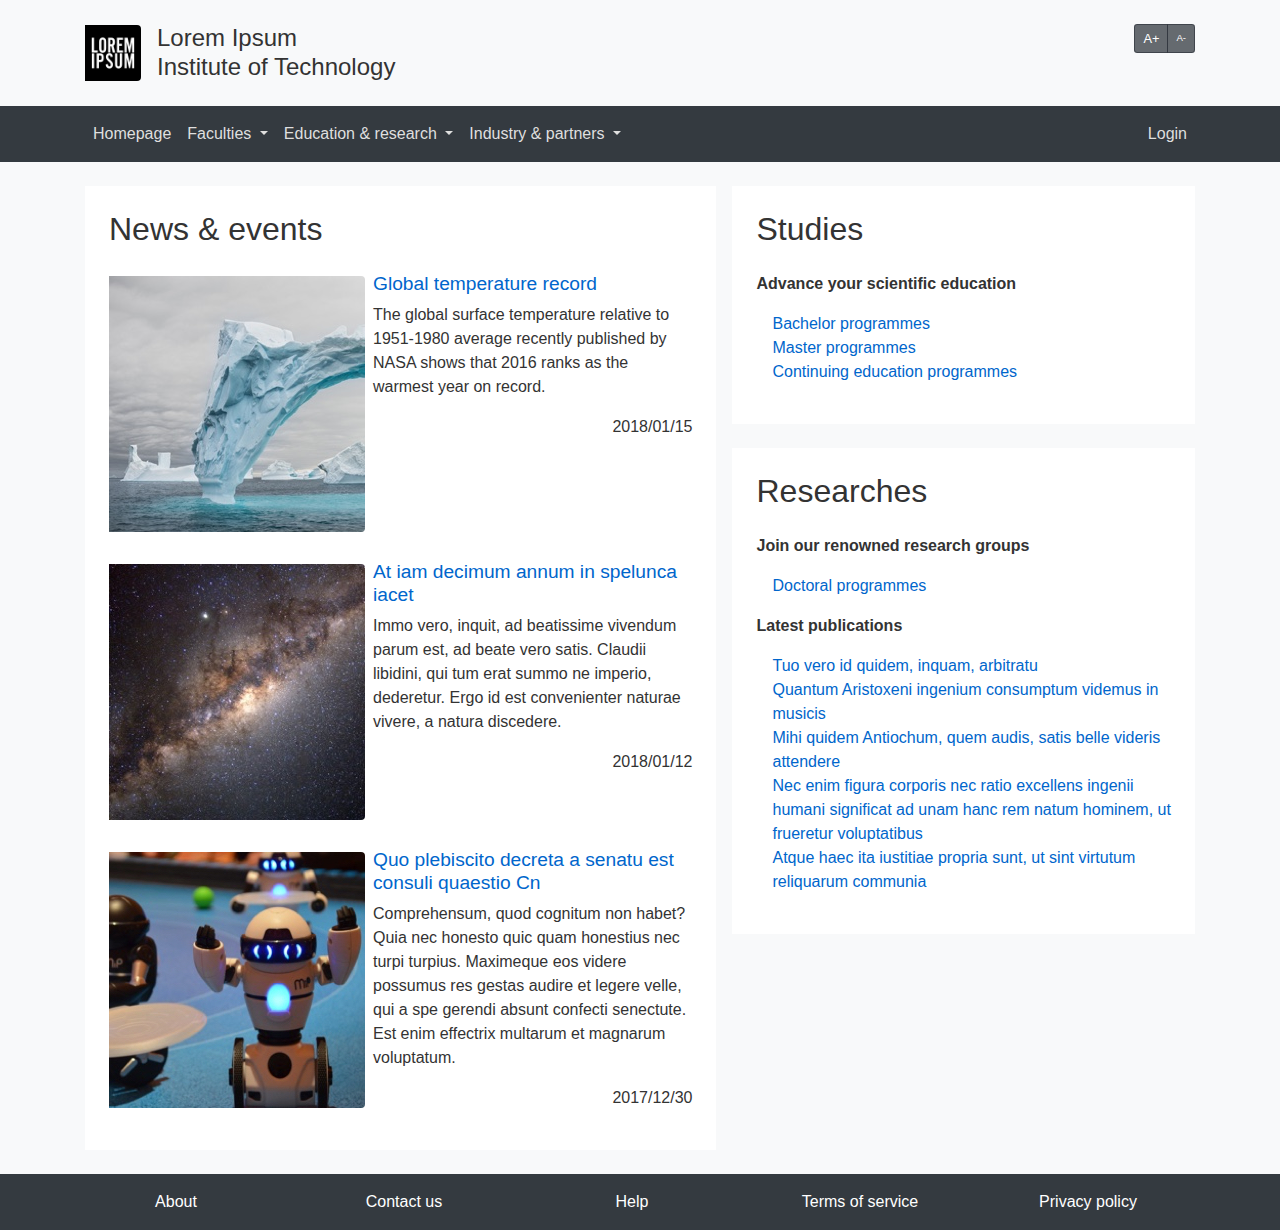
==== commit 01a0c6ab: "fix duplicated line" ====
--- a/src/index.html
+++ b/src/index.html
@@ -56,58 +56,57 @@
                         <span class="navbar-toggler-icon"></span>
                     </button>
                     <div class="collapse navbar-collapse" id="nav-bar-content">
-                        <!-- Change to <ul> for main menu -->                
-                        <div class="navbar-nav mr-auto">
-                            <ul class="navbar-nav mr-auto">
-                                <!-- Main menu items -->
-                                <li class="nav-item">
-                                    <a class="nav-link" href="./index.html">Homepage</a>
-                                </li>
-                                <li class="nav-item dropdown">
-                                    <!-- Task 3.4 -->
-                                    <!-- Add aria attributes for screenreader -->
-                                    <a class="nav-link dropdown-toggle" href="#" id="nav-bar-faculties" aria-haspopup="true" aria-expanded="false">
-                                        Faculties
-                                    </a>
-                                    <!-- Sub-menu represented as nested <ul> -->
-                                    <ul class="dropdown-menu">
-                                        <li>
-                                            <a class="dropdown-item" href="./empty.html?title=Applied+sciences">Applied sciences</a>
-                                        </li>
-                                        <li>
-                                            <a class="dropdown-item" href="./empty.html?title=Architecture+%26+planning">Architecture &amp; planning</a>
-                                        </li>
-                                        <li>
-                                            <a class="dropdown-item" href="./empty.html?title=Construction+%26+environment">Construction &amp; environment</a>
-                                        </li>
-                                        <li>
-                                            <a class="dropdown-item" href="./empty.html?title=Engineering">Engineering</a>
-                                        </li>
-                                        <li>
-                                            <a class="dropdown-item" href="./empty.html?title=Health+%26+social+sciences">Health &amp; social sciences</a>
-                                        </li>
-                                    </ul>
-                                </li>
-                                <li class="nav-item dropdown">
-                                    <!-- Task 3.4 -->
-                                    <a class="nav-link dropdown-toggle" href="#" id="nav-bar-education" aria-haspopup="true" aria-expanded="false">
-                                        Education &amp; research
-                                    </a>
-                                    <ul class="dropdown-menu">
-                                        <li>
-                                            <a class="dropdown-item" href="./empty.html?title=Bachelor">Bachelor</a>
-                                        </li>
-                                        <li>
-                                            <a class="dropdown-item" href="./empty.html?title=Master">Master</a>
-                                        </li>
-                                        <li>
-                                            <a class="dropdown-item" href="./empty.html?title=Continuing+education">Continuing education</a>
-                                        </li>
-                                        <li>
-                                            <a class="dropdown-item" href="./empty.html?title=Doctorate">Doctorate</a>
-                                        </li>
-                                    </ul>
-                                </li>
+                        <!-- Change to <ul> for main menu -->   
+                        <ul class="navbar-nav mr-auto">
+                            <!-- Main menu items -->
+                            <li class="nav-item">
+                                <a class="nav-link" href="./index.html">Homepage</a>
+                            </li>
+                            <li class="nav-item dropdown">
+                                <!-- Task 3.4 -->
+                                <!-- Add aria attributes for screenreader -->
+                                <a class="nav-link dropdown-toggle" href="#" id="nav-bar-faculties" aria-haspopup="true" aria-expanded="false">
+                                    Faculties
+                                </a>
+                                <!-- Sub-menu represented as nested <ul> -->
+                                <ul class="dropdown-menu">
+                                    <li>
+                                        <a class="dropdown-item" href="./empty.html?title=Applied+sciences">Applied sciences</a>
+                                    </li>
+                                    <li>
+                                        <a class="dropdown-item" href="./empty.html?title=Architecture+%26+planning">Architecture &amp; planning</a>
+                                    </li>
+                                    <li>
+                                        <a class="dropdown-item" href="./empty.html?title=Construction+%26+environment">Construction &amp; environment</a>
+                                    </li>
+                                    <li>
+                                        <a class="dropdown-item" href="./empty.html?title=Engineering">Engineering</a>
+                                    </li>
+                                    <li>
+                                        <a class="dropdown-item" href="./empty.html?title=Health+%26+social+sciences">Health &amp; social sciences</a>
+                                    </li>
+                                </ul>
+                            </li>
+                            <li class="nav-item dropdown">
+                                <!-- Task 3.4 -->
+                                <a class="nav-link dropdown-toggle" href="#" id="nav-bar-education" aria-haspopup="true" aria-expanded="false">
+                                    Education &amp; research
+                                </a>
+                                <ul class="dropdown-menu">
+                                    <li>
+                                        <a class="dropdown-item" href="./empty.html?title=Bachelor">Bachelor</a>
+                                    </li>
+                                    <li>
+                                        <a class="dropdown-item" href="./empty.html?title=Master">Master</a>
+                                    </li>
+                                    <li>
+                                        <a class="dropdown-item" href="./empty.html?title=Continuing+education">Continuing education</a>
+                                    </li>
+                                    <li>
+                                        <a class="dropdown-item" href="./empty.html?title=Doctorate">Doctorate</a>
+                                    </li>
+                                </ul>
+                            </li>
                             <li class="nav-item dropdown">
                                 <!-- Task 3.4 -->
                                 <a class="nav-link dropdown-toggle" href="#" id="nav-bar-industry" aria-haspopup="true" aria-expanded="false">
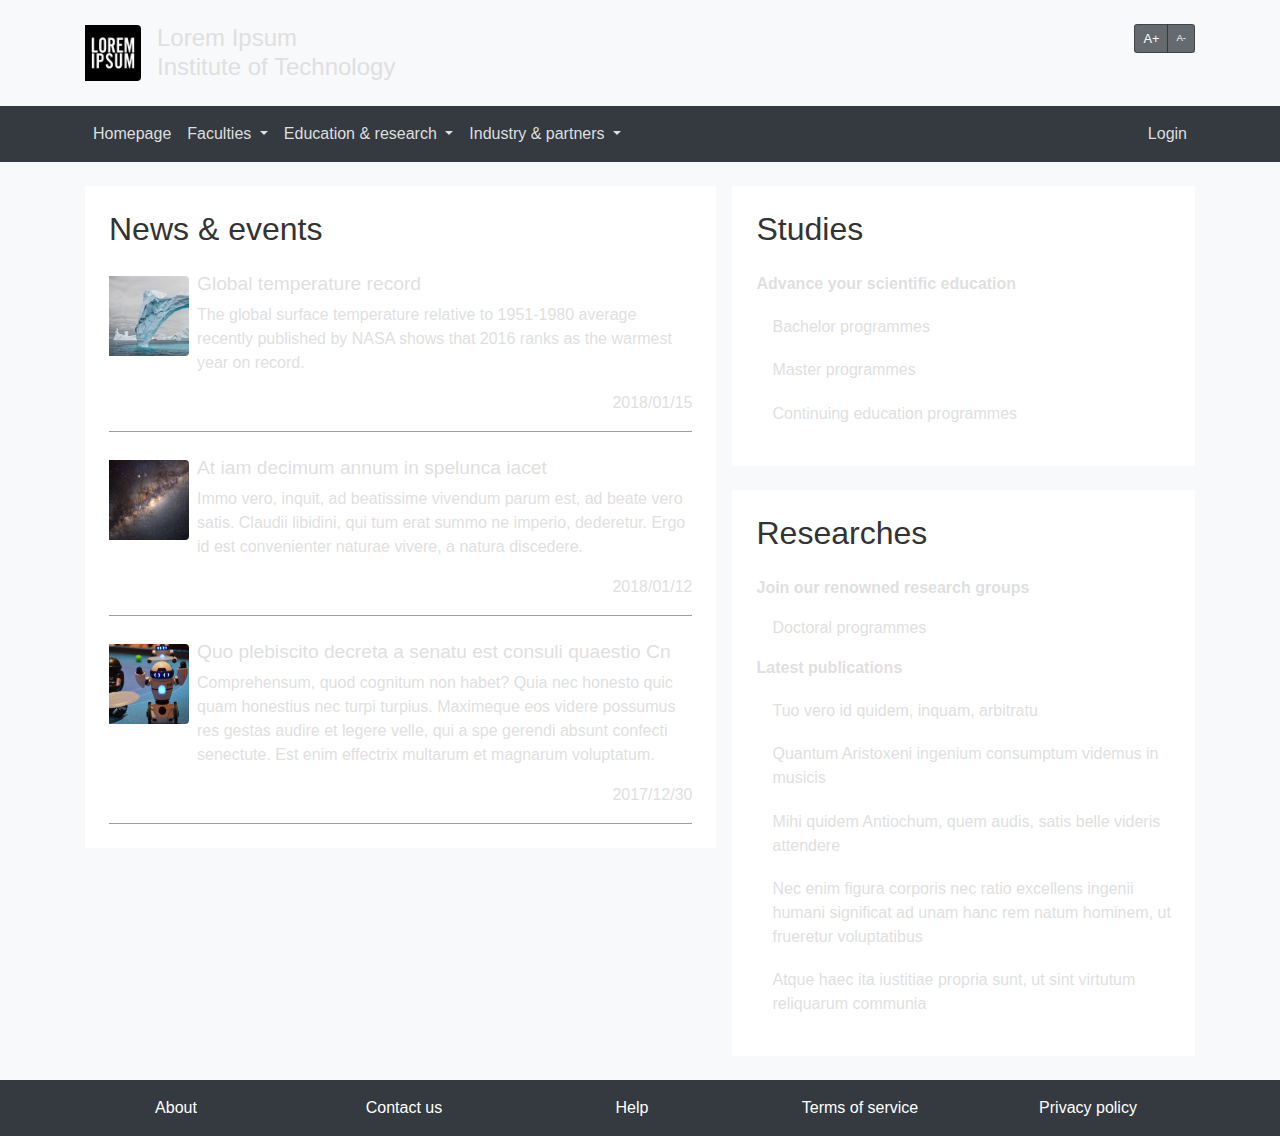
==== commit f6987fb4: "Update index.html" ====
--- a/src/index.html
+++ b/src/index.html
@@ -22,7 +22,7 @@
             <div class="container">
                 <div class="row no-gutters">
                     <div class="col-8 media">
-                        <img class="align-self-center mr-3 rounded-right logo" src="./img/logo.jpg">
+                        <img class="align-self-center mr-3 rounded-right logo" src="./img/logo.jpg"  alt="logo of Lorem Ipsum">
                         <div class="media-body align-self-center">
                             <h1 class="mb-0 title">Lorem Ipsum
                                 <br>Institute of Technology
@@ -50,9 +50,9 @@
             <div class="container">
                 <div class="navbar navbar-dark bg-dark navbar-expand-lg px-0">
                     <div class="navbar-brand d-lg-none">
-                        <img class="rounded-right" src="./img/logo.jpg" width="40" height="40">
-                    </div>
-                    <button class="navbar-toggler" type="button">
+                        <img class="rounded-right" src="./img/logo.jpg" width="40" height="40"  alt="logo of Lorem Ipsum">
+                    </div>
+                    <button class="navbar-toggler" type="button" aria-label="Toggle Navigation">
                         <span class="navbar-toggler-icon"></span>
                     </button>
                     <div class="collapse navbar-collapse" id="nav-bar-content">
@@ -147,14 +147,14 @@
     <main class="main" role="main" id="main">
         <div class="container">
             <div class="row no-gutters">
-                <div class="col-12 col-lg-7"><!-- Lanlan: change width -->
-                    <section aria-label="news"><!-- Lanlan: section + aria-label -->
-                        <div class="p-4 mt-4 mr-lg-3 bg-white">
+                <div class="col-12 col-lg-7"><!-- change width -->
+                    <section aria-label="news"><!-- section + aria-label -->
+                        <div class="p-4 mt-4 mr-lg-3 bg-white news">
                             <!-- Task 3.1-->
                             <h2 class="text-primary mb-4 title">News &amp; events</h2>
                             <!-- Task 3.2-->
                             <article class="media mt-4" aria-label="Global temperature record">
-                                <img class="my-1 mr-2 rounded-right" src="./img/iceberg.jpg">
+                                <img class="my-1 mr-2 rounded-right" src="./img/iceberg.jpg"  alt="A picture of a large iceberg in the sea.">
                                 <div class="media-body">
                                     <!-- Task 3.1-->
                                     <h3 class="text-info mt-0 mb-2 subtitle">
@@ -171,7 +171,7 @@
                             </article>
                             <!-- Task 3.2-->
                             <article class="media mt-4" aria-label="At iam decimum annum in spelunca iacet">
-                                <img class="my-1 mr-2 rounded-right" src="./img/universe.jpg">
+                                <img class="my-1 mr-2 rounded-right" src="./img/universe.jpg"  alt="A picture of galaxy view">
                                 <div class="media-body">
                                     <!-- Task 3.1-->
                                     <h3 class="text-info mt-0 mb-2 subtitle">
@@ -188,7 +188,7 @@
                             </article>
                             <!-- Task 3.2-->
                             <article class="media mt-4" aria-label="Quo plebiscito decreta a senatu est consuli quaestio Cn">
-                                <img class="my-1 mr-2 rounded-right" src="./img/robots.jpg">
+                                <img class="my-1 mr-2 rounded-right" src="./img/robots.jpg"  alt="A picture of a robot in a lab setting">
                                 <div class="media-body">
                                     <!-- Task 3.1-->
                                     <h3 class="text-info mt-0 mb-2 subtitle">
@@ -208,10 +208,10 @@
                     </section>
                 </div>
 
-                <div class="col-12 col-lg-5"><!-- Lanlan: change width -->
-                    <aside aria-label="studies" role="complementary"><!-- Lanlan: aside + aria-label -->
+                <div class="col-12 col-lg-5"><!-- change width -->
+                    <aside aria-label="studies" role="complementary"><!-- aside + aria-label -->
                         <!-- Task 3.1-->
-                        <div class="p-4 mt-4 bg-white">
+                        <div class="p-4 mt-4 bg-white studies">
                             <h2 class="text-primary mb-4 title">Studies</h2>
                             <p class="font-weight-bold">Advance your scientific education</p>
                             <ul class="list-unstyled ml-3">
@@ -228,8 +228,8 @@
                         </div>
                     </aside>
 
-                    <aside aria-label="researches" role="complementary"><!-- Lanlan: aside + aria-label -->
-                        <div class="p-4 mt-4 bg-white">
+                    <aside aria-label="researches" role="complementary"><!-- aside + aria-label -->
+                        <div class="p-4 mt-4 bg-white researches">
                             <h2 class="text-primary mb-4 title">Researches</h2>
                             <p class="font-weight-bold">Join our renowned research groups</p>
                             <p class="ml-3">
--- a/src/css/common.css
+++ b/src/css/common.css
@@ -6,28 +6,24 @@
 html {
     height: 100%
 }
-/* Lanlan: Start Modifying Color*/
-body a {
-    color: #0066CC
-}
 
+body a,
 body div,
 body p {
-    color: #333333
+    color: #dfdfdf
 }
 
 body a:hover {
-    color: #CC0000
+    color: #cdcdcd
 }
-/* Lanlan: Finish Modifying Color*/
+
 .title {
     font-size: 2rem;
     font-weight: 100
 }
 
 .subtitle {
-    font-size: 1.2rem;
-    font-weight: 400/* Lanlan */
+    font-size: 1.2rem
 }
 
 .header .logo {
@@ -64,7 +60,7 @@
 Style for skip link */
 .skip-link {
     position: absolute;
-    top: -40px;
+    top: -100px;
     left: 0;
     background-color: #333;
     color: #fff;
@@ -76,6 +72,8 @@
 
 .skip-link:focus {
     opacity: 1; /* Makes the skip link visible when focused */
+    top: 0;
+    left: 0;
 }
 
 .skip-link:focus:not(:focus-visible) {
